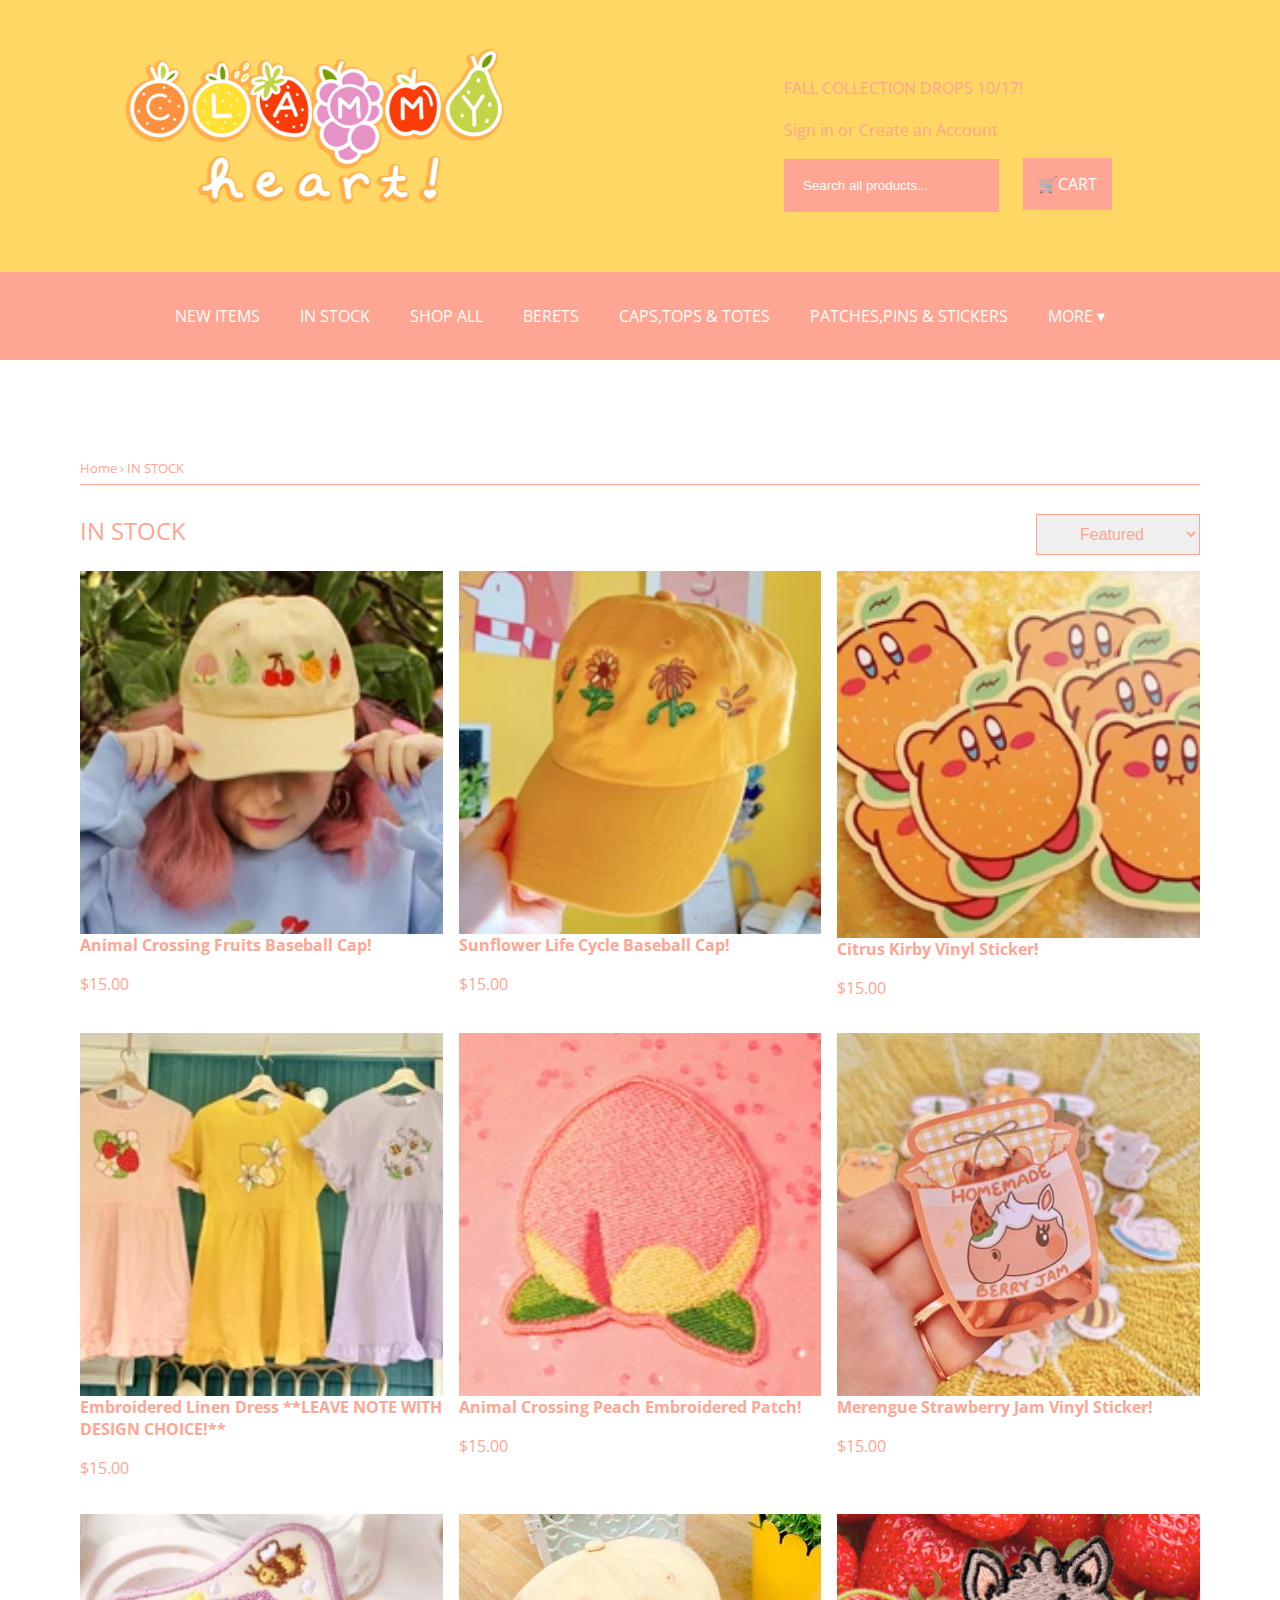
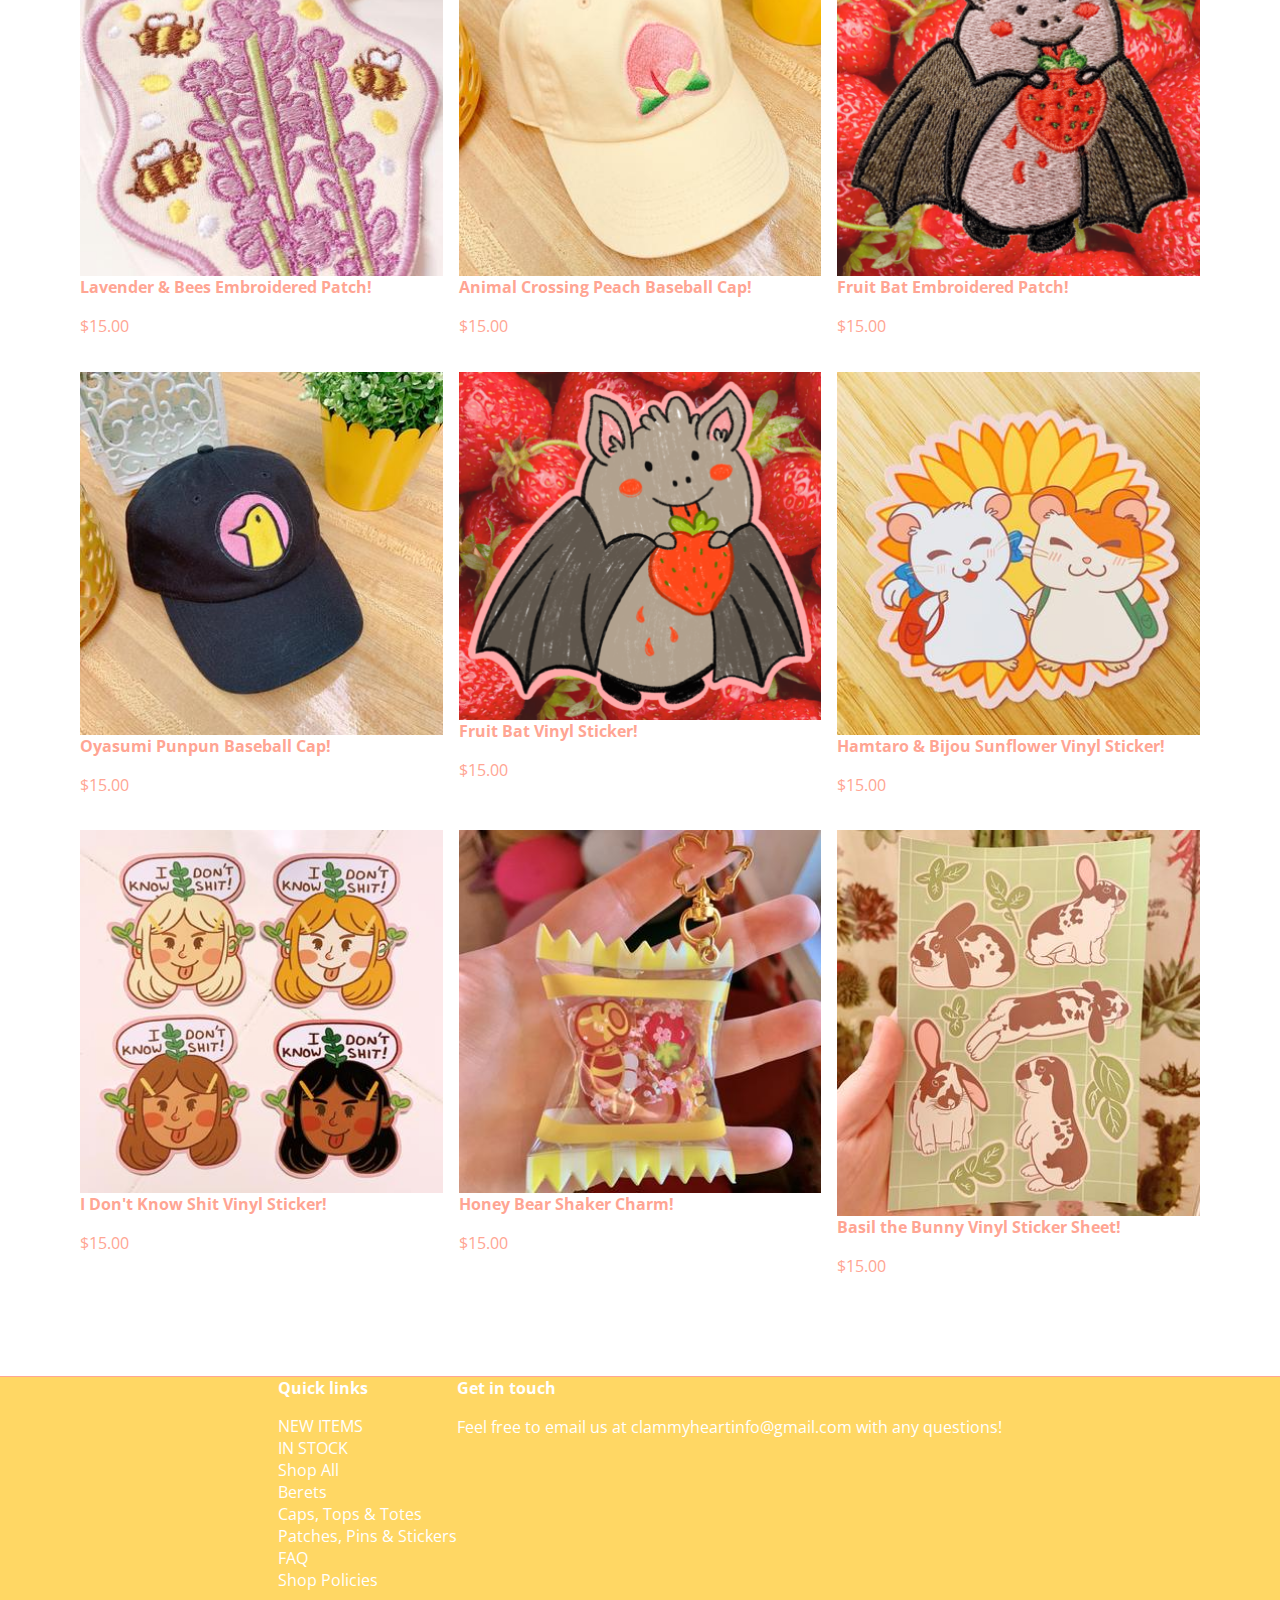
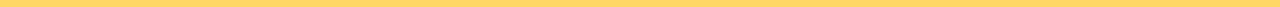
==== pagina2.html @ 45b3060b "Add files via upload" ====
<!doctype html>
<html lang="nl">
	
<head>
	<meta charset="UTF-8">
	<link href="https://fonts.googleapis.com/css2?family=Open+Sans&display=swap" rel="stylesheet">
	<meta name="author" content="jouw naam">
	<meta name="viewport" content="width=device-width, initial-scale=1">
	
	<title>CLAMMY HEART</title>
	
	<link rel="stylesheet" href="styles/pagina2.css">
</head>
<body>
    <header>
        <img src="images/logo-clammy.png" class="logo" alt="logo-clammy">
        <section>
        <p>FALL COLLECTION DROPS 10/17!</p>
        <p>Sign in or Create an Account</p>
        <input type="search" placeholder="Search all products..." class="search-bar">
        <a class="shopping-cart-header" href="#" title="shopping cart">&#x1F6D2;<span>CART</span></a>
      </section>
</header>
<nav>
    <label for="toggle">&#9776;</label>
    <input type="checkbox" id="toggle"/>
    <ul class="nav-menu">
        <li><a href="#">NEW ITEMS</a></li>
        <li><a href="#">IN STOCK</a></li>
        <li><a href="#">SHOP ALL</a></li>
        <li><a href="#">BERETS</a></li>
        <li><a href="#">CAPS,TOPS & TOTES</a></li>
        <li><a href="#">PATCHES,PINS & STICKERS</a></li>
        
        <li>
            <a href="#" id="features-header">MORE ▾</a>
            <ul class="features-dropdown">
              <li>Website policies</li>
            </ul>
    </ul>
    <a class="shopping-cart" href="#" title="shopping cart">&#x1F6D2;<span>0</span></a>
</nav>

<main> <!--- main content -->
    <section class="wrapper">

        <article class="shop-header">
        <p><a href="index.html">Home</a> › IN STOCK</p>
            </article>

    <h1 class="title-2">IN STOCK

    <!--- sort-by button -->
    <form>
        <label for="sort-by">sort by</label>
        <select name="sort-by" id="sort-by">
          <option value="featured">Featured</option>
          <option value="bestselling">Best selling</option>
          <option value="pricelow">Price, low to high</option>
          <option value="pricehigh">Price, high to low</option>
        </select>
      </form>

    </h1>

        <section class="holding-container">
            <article class ="internalcontainer">
                <img src="images/IMG_01.png" alt="beret">
                <h3>Animal Crossing Fruits Baseball Cap!</h3>
                <p>$15.00</p>
            </article>

            <article class ="internalcontainer">
                <img src="images/IMG_02.png" alt="beret">
                <h3>Sunflower Life Cycle Baseball Cap!</h3>
                <p>$15.00</p>
            </article>

            <article class ="internalcontainer">
                <img src="images/IMG_03.png" alt="beret">
                <h3>Citrus Kirby Vinyl Sticker!</h3>
                <p>$15.00</p>
            </article>

            <article class ="internalcontainer">
                <img src="images/IMG_04.png" alt="beret">
                <h3>Embroidered Linen Dress **LEAVE NOTE WITH DESIGN CHOICE!**</h3>
                <p>$15.00</p>
            </article>

            <article class ="internalcontainer">
                <img src="images/IMG_05.png" alt="beret">
                <h3>Animal Crossing Peach Embroidered Patch!</h3>
                <p>$15.00</p>
            </article>

            <article class ="internalcontainer">
                <img src="images/IMG_06.jpg" alt="beret">
                <h3>Merengue Strawberry Jam Vinyl Sticker!</h3>
                <p>$15.00</p>
            </article>

            <article class ="internalcontainer">
                <img src="images/IMG_07.jpg" alt="beret">
                <h3>Lavender & Bees Embroidered Patch!</h3>
                <p>$15.00</p>
            </article>

            <article class ="internalcontainer">
                <img src="images/IMG_08.jpg" alt="beret">
                <h3>Animal Crossing Peach Baseball Cap!</h3>
                <p>$15.00</p>
            </article>

            <article class ="internalcontainer">
                <img src="images/IMG_09.png" alt="beret">
                <h3>Fruit Bat Embroidered Patch!</h3>
                <p>$15.00</p>
            </article>

            <article class ="internalcontainer">
                <img src="images/IMG_10.jpg" alt="beret">
                <h3>Oyasumi Punpun Baseball Cap!</h3>
                <p>$15.00</p>
            </article>

            <article class ="internalcontainer">
                <img src="images/IMG_11.png" alt="beret">
                <h3>Fruit Bat Vinyl Sticker!</h3>
                <p>$15.00</p>
            </article>

            <article class ="internalcontainer">
                <img src="images/IMG_12.jpg" alt="beret">
                <h3>Hamtaro & Bijou Sunflower Vinyl Sticker!</h3>
                <p>$15.00</p>
            </article>

            <article class ="internalcontainer">
                <img src="images/IMG_13.jpg" alt="beret">
                <h3>I Don't Know Shit Vinyl Sticker!</h3>
                <p>$15.00</p>
            </article>

            <article class ="internalcontainer">
                <img src="images/IMG_14.jpg" alt="beret">
                <h3>Honey Bear Shaker Charm!</h3>
                <p>$15.00</p>
            </article>

            <article class ="internalcontainer">
                <img src="images/IMG_15.jpg" alt="beret">
                <h3>Basil the Bunny Vinyl Sticker Sheet!</h3>
                <p>$15.00</p>
            </article>
        </section>

    </section>
</main>

<footer>
    <section>
        <h3 class="footer-title">Quick links</h3>
        <ul>
            <li><a href="">NEW ITEMS</a></li>
            <li><a href="">IN STOCK</a></li>
            <li><a href="">Shop All</a></li>
            <li><a href="">Berets</a></li>
            <li><a href="">Caps, Tops & Totes</a></li>
            <li><a href="">Patches, Pins & Stickers</a></li>
            <li><a href="">FAQ</a></li>
            <li><a href="">Shop Policies</a></li>
        </ul>
    </section>
    <section>
        <h3 class="footer-title">Get in touch</h3>
        <p>Feel free to email us at clammyheartinfo@gmail.com with any questions!</p>
    </section>
</footer>
<script src="scripts/script.js"></script>
</body>
</html>
---- styles/pagina2.css ----
* {
    box-sizing: border-box;
    }
    
    body {
    margin: auto;
    font-family: 'Open Sans', sans-serif;
    
    }

    
    h1 {
    font-size: 24px;
    color: #FFA593;
    font-weight: 400;
    text-align: center;
    }

    h3 {
      font-style: normal;
      color: #FFA593;
      font-size: 16px;

      padding: 0;
      margin: 0;
    }
    
    p {
    font-weight: 400;
    font-style: normal;
    line-height:1.6;
    color: #FFA593;
    font-size: 16px;
    }

    /* pagina 2 shop-header */

    .shop-header p{
      padding: 5px  0;

      font-size: 13px;
      border-bottom: 1px solid #FFA593;
    }

    .shop-header a{
      text-decoration: none;
      color: #FFA593;
    }

    .shop-header a:hover{
      color: #ffd764;
    }
    
    /*HEADER */
    header {
    background-color: #ffd764;
    display: flex;
    justify-content: space-around;
    padding: 30px 0;
    }
    
    header section {
    margin:30px;
    }
    
    .logo {
    float: left;
    margin: 15px 0;
    height:180px;
    width: 400px;
    }
    
    .shopping-cart-header {
    background-color: #ffa593;
    margin: 20px;
    padding: 15px;
    color: white;
    text-decoration: none;
    }
    
    .search-bar {
    padding: 19px;
    background-color: #ffa593;
    border: none;
    outline: none;
    }
  
    .search-bar::placeholder {
      color:white;
    }
    
    input.search-bar {
      color: white;
    }
  
    .shopping-cart {
    display: none;
    }
    
    nav {
    height: 100%;
    background-color: #FFA593;
    line-height: 1em;
    display: flex;
    justify-content: space-around;
    align-items: center;
    flex-direction: row-reverse;
    }
    
    nav ul {
    display: flex;
    list-style:none;
    padding: 0;
    }
    
    nav li {
    margin: 20px;
    }
    
    nav li a {
    color: white;
    text-decoration:none;
    outline:none;
    }
    
    nav input, label {
    display: none;
    color: white;
    }
  
    /* Dropdown Button */
    .features-dropdown {
      display: block;
      position: absolute;
      opacity: 0;
      background-color: #fff;
      padding: 10px;
      color: #333;
      transition: .3s ease-in-out;
      box-shadow: 1px 3px 3px #D9D9D9;
      border-radius: 4px;
    }
    
    .features-dropdown.on {
      position: absolute;
      opacity: 1;
      background-color: #fff;
      padding: 10px;
      color: #333;
    }
    
    .features-dropdown li {
      margin-top: 10px;
    }
    
    /* MAIN */
    .wrapper {
    display: flex;
    flex-direction: column;
    
    height: 100%;
    margin: 0 25em 0 25em;
    }
    
    main {
    display: grid;
    grid-template-columns: 1fr;
    grid-auto-rows: auto;
    grid-template-areas:
    'title-2'
    'holding-container'
    }

    /* sort by button */

    #sort-by {
    text-decoration: none;
    text-align: center;
    cursor: pointer;
    border: 1px solid #FFA593;
    outline: none;
    color: #FFA593;

    font-size: 16px;
    padding: 10px;
    }

    /* PRODUCTS */
    
    .title-2 {
    display: flex;
    justify-content: space-between;
    }
  
    .title-2 a {
      text-decoration: none;
      color: #FFA593;
    }
  
    .title-2 a:hover {
      opacity: 0.5;
    }
    
    .holding-container {
    grid-area: holding-container;
    
    display: grid;
    grid-template-columns: 1fr 1fr 1fr 1fr 1fr;
    grid-auto-rows: auto;
    gap: 1em;
    }
    
    .internalcontainer {
    display: flex;
    flex-direction: column;
    
    width: 100%;
    }
    
    .internalcontainer img {
    width: 100%;
    }
    
    .internalcontainer:hover img {
    cursor: pointer;
    opacity: 0.8;
    /*color: rgba(255,165,147, 1.5);*/
    }
    
    
    /* FOOTER */
    
    footer {
    display: flex;
    justify-content: center;
  
    height: 100%;
    width: 100%;
    background-color: #ffd764;
    border-top: 1px solid #FFA593;
    }
  
    footer section{
      color:white;
    }
  
    footer ul {
      list-style:none;
      padding: 0;
    }
  
    footer a, .footer-title, footer p{
      color: white;
      text-decoration: none;
    }
  
    footer a:hover {
      font-size: 20px;
    }
  
    
    @media only screen and (max-width: 1400px) {
    .wrapper {
    margin: 5em;
    }
    
    .holding-container {
    display: grid;
    grid-template-columns: repeat(3, 1fr);
    grid-auto-rows: auto;
    gap: 1em;
    width: 100%;
    }
    }
    
    @media only screen and (max-width: 820px) {
    .wrapper {
    margin: 1em;
    }
    
    header {
    align-items: center;
    flex-direction: column;
    }
    
    .shopping-cart-header {
    display: none;
    }
    
    .search-bar {
    display: none;
    }
    }
    
    @media only screen and (max-width: 768px) {
    
    .wrapper {
    margin: 1em;
    padding: 0;
    }
    
    header .mobile {
    display: flex;
    width: 100%;
    }
    
    header .website {
    display: none;
    }
    .shopping-cart {
    display: flex;
    background-color: #ffa593;
    color: white;
    text-decoration: none;
    }
    
    nav {
    position: sticky;
    top: 0;
  
    background-color: #FFA593;
    display: flex;
    justify-content: space-between;
    flex-direction: row;
    padding: 15px;
    }
    
    nav label {
    display: block;
    font-size: 1.5em;
    line-height: 1em;
    cursor: pointer;
    }
    
    nav ul {
    display: flex;
    flex-direction: column;
    transform:translateX(-100em);
    opacity: 0;
    transition: 0.5s;
    padding: 0;
    }
  
    nav a:hover {
      font-size: 20px;
    }
    
    
    #toggle:checked + ul {
    transform:translateX(0);
    opacity: 100;
    }
    
    .nav-menu {
    position: absolute;
    top: 30px;
    left: 0;
    width: 100%;
    height: 100vh;
    background-color: #FFA593;
    }
  
    
    .holding-container {
    display: grid;
    grid-template-columns: repeat(2, 1fr);
    grid-auto-rows: auto;
    gap: 1em;
    width: 100%;
    }
  
    footer {
      display: block;
    }
  
    footer section{
      text-align: center;
    }
  
    }
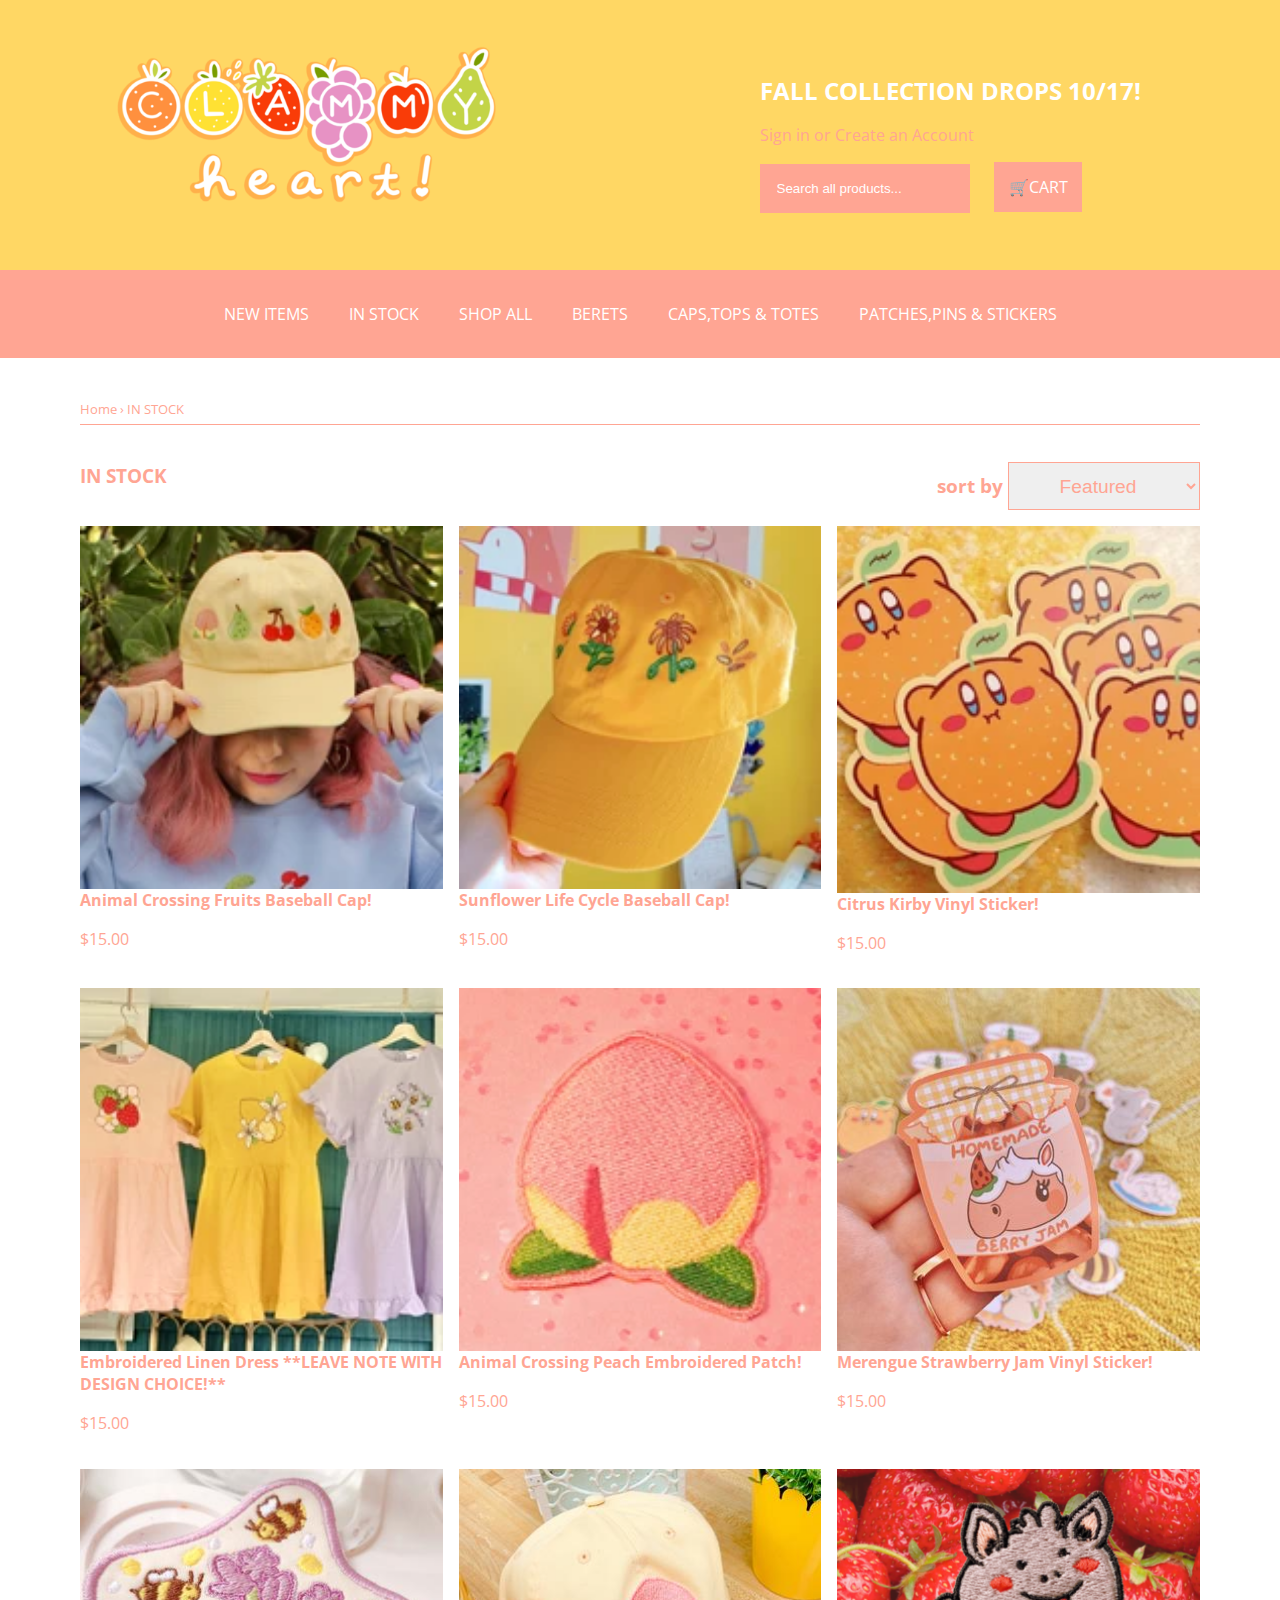
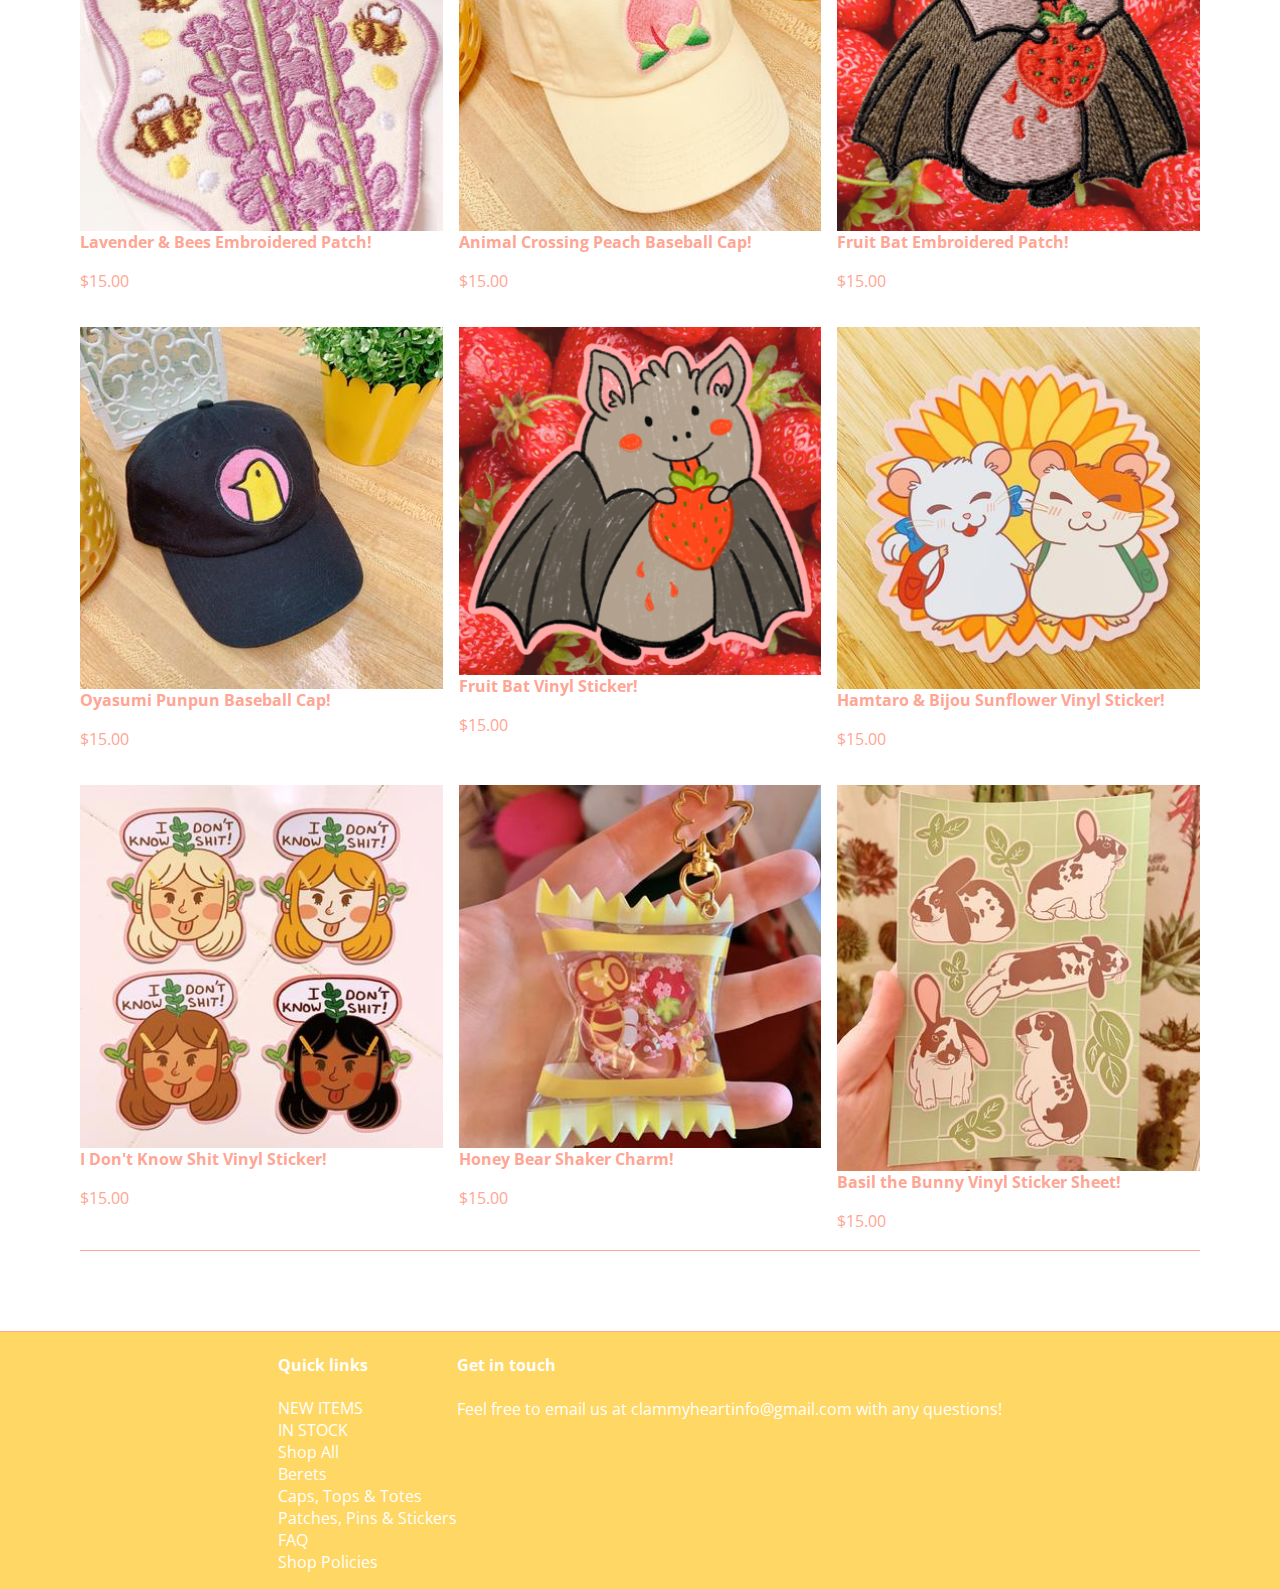
==== commit dbc17f1f: "Add files via upload" ====
--- a/pagina2.html
+++ b/pagina2.html
@@ -1,182 +1,184 @@
-<!doctype html>
-<html lang="nl">
-	
-<head>
-	<meta charset="UTF-8">
-	<link href="https://fonts.googleapis.com/css2?family=Open+Sans&display=swap" rel="stylesheet">
-	<meta name="author" content="jouw naam">
-	<meta name="viewport" content="width=device-width, initial-scale=1">
-	
-	<title>CLAMMY HEART</title>
-	
-	<link rel="stylesheet" href="styles/pagina2.css">
-</head>
-<body>
-    <header>
-        <img src="images/logo-clammy.png" class="logo" alt="logo-clammy">
-        <section>
-        <p>FALL COLLECTION DROPS 10/17!</p>
-        <p>Sign in or Create an Account</p>
-        <input type="search" placeholder="Search all products..." class="search-bar">
-        <a class="shopping-cart-header" href="#" title="shopping cart">&#x1F6D2;<span>CART</span></a>
-      </section>
-</header>
-<nav>
-    <label for="toggle">&#9776;</label>
-    <input type="checkbox" id="toggle"/>
-    <ul class="nav-menu">
-        <li><a href="#">NEW ITEMS</a></li>
-        <li><a href="#">IN STOCK</a></li>
-        <li><a href="#">SHOP ALL</a></li>
-        <li><a href="#">BERETS</a></li>
-        <li><a href="#">CAPS,TOPS & TOTES</a></li>
-        <li><a href="#">PATCHES,PINS & STICKERS</a></li>
-        
-        <li>
-            <a href="#" id="features-header">MORE ▾</a>
-            <ul class="features-dropdown">
-              <li>Website policies</li>
-            </ul>
-    </ul>
-    <a class="shopping-cart" href="#" title="shopping cart">&#x1F6D2;<span>0</span></a>
-</nav>
-
-<main> <!--- main content -->
-    <section class="wrapper">
-
-        <article class="shop-header">
-        <p><a href="index.html">Home</a> › IN STOCK</p>
-            </article>
-
-    <h1 class="title-2">IN STOCK
-
-    <!--- sort-by button -->
-    <form>
-        <label for="sort-by">sort by</label>
-        <select name="sort-by" id="sort-by">
-          <option value="featured">Featured</option>
-          <option value="bestselling">Best selling</option>
-          <option value="pricelow">Price, low to high</option>
-          <option value="pricehigh">Price, high to low</option>
-        </select>
-      </form>
-
-    </h1>
-
-        <section class="holding-container">
-            <article class ="internalcontainer">
-                <img src="images/IMG_01.png" alt="beret">
-                <h3>Animal Crossing Fruits Baseball Cap!</h3>
-                <p>$15.00</p>
-            </article>
-
-            <article class ="internalcontainer">
-                <img src="images/IMG_02.png" alt="beret">
-                <h3>Sunflower Life Cycle Baseball Cap!</h3>
-                <p>$15.00</p>
-            </article>
-
-            <article class ="internalcontainer">
-                <img src="images/IMG_03.png" alt="beret">
-                <h3>Citrus Kirby Vinyl Sticker!</h3>
-                <p>$15.00</p>
-            </article>
-
-            <article class ="internalcontainer">
-                <img src="images/IMG_04.png" alt="beret">
-                <h3>Embroidered Linen Dress **LEAVE NOTE WITH DESIGN CHOICE!**</h3>
-                <p>$15.00</p>
-            </article>
-
-            <article class ="internalcontainer">
-                <img src="images/IMG_05.png" alt="beret">
-                <h3>Animal Crossing Peach Embroidered Patch!</h3>
-                <p>$15.00</p>
-            </article>
-
-            <article class ="internalcontainer">
-                <img src="images/IMG_06.jpg" alt="beret">
-                <h3>Merengue Strawberry Jam Vinyl Sticker!</h3>
-                <p>$15.00</p>
-            </article>
-
-            <article class ="internalcontainer">
-                <img src="images/IMG_07.jpg" alt="beret">
-                <h3>Lavender & Bees Embroidered Patch!</h3>
-                <p>$15.00</p>
-            </article>
-
-            <article class ="internalcontainer">
-                <img src="images/IMG_08.jpg" alt="beret">
-                <h3>Animal Crossing Peach Baseball Cap!</h3>
-                <p>$15.00</p>
-            </article>
-
-            <article class ="internalcontainer">
-                <img src="images/IMG_09.png" alt="beret">
-                <h3>Fruit Bat Embroidered Patch!</h3>
-                <p>$15.00</p>
-            </article>
-
-            <article class ="internalcontainer">
-                <img src="images/IMG_10.jpg" alt="beret">
-                <h3>Oyasumi Punpun Baseball Cap!</h3>
-                <p>$15.00</p>
-            </article>
-
-            <article class ="internalcontainer">
-                <img src="images/IMG_11.png" alt="beret">
-                <h3>Fruit Bat Vinyl Sticker!</h3>
-                <p>$15.00</p>
-            </article>
-
-            <article class ="internalcontainer">
-                <img src="images/IMG_12.jpg" alt="beret">
-                <h3>Hamtaro & Bijou Sunflower Vinyl Sticker!</h3>
-                <p>$15.00</p>
-            </article>
-
-            <article class ="internalcontainer">
-                <img src="images/IMG_13.jpg" alt="beret">
-                <h3>I Don't Know Shit Vinyl Sticker!</h3>
-                <p>$15.00</p>
-            </article>
-
-            <article class ="internalcontainer">
-                <img src="images/IMG_14.jpg" alt="beret">
-                <h3>Honey Bear Shaker Charm!</h3>
-                <p>$15.00</p>
-            </article>
-
-            <article class ="internalcontainer">
-                <img src="images/IMG_15.jpg" alt="beret">
-                <h3>Basil the Bunny Vinyl Sticker Sheet!</h3>
-                <p>$15.00</p>
-            </article>
-        </section>
-
-    </section>
-</main>
-
-<footer>
-    <section>
-        <h3 class="footer-title">Quick links</h3>
-        <ul>
-            <li><a href="">NEW ITEMS</a></li>
-            <li><a href="">IN STOCK</a></li>
-            <li><a href="">Shop All</a></li>
-            <li><a href="">Berets</a></li>
-            <li><a href="">Caps, Tops & Totes</a></li>
-            <li><a href="">Patches, Pins & Stickers</a></li>
-            <li><a href="">FAQ</a></li>
-            <li><a href="">Shop Policies</a></li>
-        </ul>
-    </section>
-    <section>
-        <h3 class="footer-title">Get in touch</h3>
-        <p>Feel free to email us at clammyheartinfo@gmail.com with any questions!</p>
-    </section>
-</footer>
-<script src="scripts/script.js"></script>
-</body>
+<!doctype html>
+<html lang="en">
+	
+<head>
+	<meta charset="UTF-8">
+	<link href="https://fonts.googleapis.com/css2?family=Open+Sans&display=swap" rel="stylesheet">
+	<meta name="author" content="jouw naam">
+	<meta name="viewport" content="width=device-width, initial-scale=1">
+	
+	<title>CLAMMY HEART</title>
+	
+	<link rel="stylesheet" href="styles/pagina2.css">
+</head>
+<body>
+
+        <!--- header -->
+        <header>
+            <img src="images/logo-clammy.png" class="logo" alt="logo-clammy">
+            <section>
+            <h1>FALL COLLECTION DROPS 10/17!</h1>
+            <p>Sign in or Create an Account</p>
+            <input type="search" placeholder="Search all products..." class="search-bar">
+            <a class="shopping-cart-header" href="#" title="shopping cart">&#x1F6D2;<span>CART</span></a>
+          </section>
+    </header>
+
+        <!--- navigatie -->
+    <nav>
+        <button id="mobilenav"><img src="images/hamburger_icon.png" alt="open"></button>        
+        <ul id="nav-menu">
+            <li><a href="#">NEW ITEMS</a></li>
+            <li><a href="#">IN STOCK</a></li>
+		    <li><a href="#">SHOP ALL</a></li>
+		    <li><a href="#">BERETS</a></li>
+		    <li><a href="#">CAPS,TOPS & TOTES</a></li>
+            <li><a href="#">PATCHES,PINS & STICKERS</a></li>
+        </ul>
+        <a class="shopping-cart" href="#" title="shopping cart">&#x1F6D2;<span>0</span></a>
+    </nav>
+
+<main> <!--- main content -->
+    <div class="wrapper">
+
+        <article class="shop-header">
+            <h5><a href="index.html">Home</a> › IN STOCK</h5>
+        </article>
+
+    <article>
+        <h2 class="title-2">IN STOCK
+            <!--- sort-by button -->
+                <form>
+                    <label for="sort-by">sort by</label>
+                        <select name="sort-by" id="sort-by">
+                            <option value="featured">Featured</option>
+                            <option value="bestselling">Best selling</option>
+                            <option value="pricelow">Price, low to high</option>
+                            <option value="pricehigh">Price, high to low</option>
+                        </select>
+                </form>
+        </h2>
+    </article>
+
+            <!--- IN STOCK -->
+        <section class="holding-container">
+            <h2 hidden> In stock items</h2>
+            <article class ="internalcontainer">
+                <img src="images/IMG_01.png" alt="beret">
+                <h3>Animal Crossing Fruits Baseball Cap!</h3>
+                <p>$15.00</p>
+            </article>
+
+            <article class ="internalcontainer">
+                <img src="images/IMG_02.png" alt="beret">
+                <h3>Sunflower Life Cycle Baseball Cap!</h3>
+                <p>$15.00</p>
+            </article>
+
+            <article class ="internalcontainer">
+                <img src="images/IMG_03.png" alt="beret">
+                <h3>Citrus Kirby Vinyl Sticker!</h3>
+                <p>$15.00</p>
+            </article>
+
+            <article class ="internalcontainer">
+                <img src="images/IMG_04.png" alt="beret">
+                <h3>Embroidered Linen Dress **LEAVE NOTE WITH DESIGN CHOICE!**</h3>
+                <p>$15.00</p>
+            </article>
+
+            <article class ="internalcontainer">
+                <img src="images/IMG_05.png" alt="beret">
+                <h3>Animal Crossing Peach Embroidered Patch!</h3>
+                <p>$15.00</p>
+            </article>
+
+            <article class ="internalcontainer">
+                <img src="images/IMG_06.jpg" alt="beret">
+                <h3>Merengue Strawberry Jam Vinyl Sticker!</h3>
+                <p>$15.00</p>
+            </article>
+
+            <article class ="internalcontainer">
+                <img src="images/IMG_07.jpg" alt="beret">
+                <h3>Lavender & Bees Embroidered Patch!</h3>
+                <p>$15.00</p>
+            </article>
+
+            <article class ="internalcontainer">
+                <img src="images/IMG_08.jpg" alt="beret">
+                <h3>Animal Crossing Peach Baseball Cap!</h3>
+                <p>$15.00</p>
+            </article>
+
+            <article class ="internalcontainer">
+                <img src="images/IMG_09.png" alt="beret">
+                <h3>Fruit Bat Embroidered Patch!</h3>
+                <p>$15.00</p>
+            </article>
+
+            <article class ="internalcontainer">
+                <img src="images/IMG_10.jpg" alt="beret">
+                <h3>Oyasumi Punpun Baseball Cap!</h3>
+                <p>$15.00</p>
+            </article>
+
+            <article class ="internalcontainer">
+                <img src="images/IMG_11.png" alt="beret">
+                <h3>Fruit Bat Vinyl Sticker!</h3>
+                <p>$15.00</p>
+            </article>
+
+            <article class ="internalcontainer">
+                <img src="images/IMG_12.jpg" alt="beret">
+                <h3>Hamtaro & Bijou Sunflower Vinyl Sticker!</h3>
+                <p>$15.00</p>
+            </article>
+
+            <article class ="internalcontainer">
+                <img src="images/IMG_13.jpg" alt="beret">
+                <h3>I Don't Know Shit Vinyl Sticker!</h3>
+                <p>$15.00</p>
+            </article>
+
+            <article class ="internalcontainer">
+                <img src="images/IMG_14.jpg" alt="beret">
+                <h3>Honey Bear Shaker Charm!</h3>
+                <p>$15.00</p>
+            </article>
+
+            <article class ="internalcontainer">
+                <img src="images/IMG_15.jpg" alt="beret">
+                <h3>Basil the Bunny Vinyl Sticker Sheet!</h3>
+                <p>$15.00</p>
+            </article>
+        </section>
+
+    </div>
+</main>
+
+<!--- FOOTER CONTENT -->
+
+<footer>
+    <section>
+        <h4>Quick links</h4>
+            <ul>
+                <li><a href="">NEW ITEMS</a></li>
+                <li><a href="">IN STOCK</a></li>
+                <li><a href="">Shop All</a></li>
+                <li><a href="">Berets</a></li>
+                <li><a href="">Caps, Tops & Totes</a></li>
+                <li><a href="">Patches, Pins & Stickers</a></li>
+                <li><a href="">FAQ</a></li>
+                <li><a href="">Shop Policies</a></li>
+            </ul>
+        </section>
+
+    <section>
+        <h4>Get in touch</h4>
+        <p>Feel free to email us at clammyheartinfo@gmail.com with any questions!</p>
+    </section>
+</footer>
+<script src="scripts/script.js"></script>
+</body>
 </html>--- a/styles/pagina2.css
+++ b/styles/pagina2.css
@@ -1,380 +1,523 @@
-* {
-    box-sizing: border-box;
-    }
-    
-    body {
-    margin: auto;
-    font-family: 'Open Sans', sans-serif;
-    
-    }
-
-    
-    h1 {
-    font-size: 24px;
-    color: #FFA593;
-    font-weight: 400;
-    text-align: center;
-    }
-
-    h3 {
-      font-style: normal;
-      color: #FFA593;
-      font-size: 16px;
-
-      padding: 0;
-      margin: 0;
-    }
-    
-    p {
-    font-weight: 400;
-    font-style: normal;
-    line-height:1.6;
-    color: #FFA593;
-    font-size: 16px;
-    }
-
-    /* pagina 2 shop-header */
-
-    .shop-header p{
-      padding: 5px  0;
-
-      font-size: 13px;
-      border-bottom: 1px solid #FFA593;
-    }
-
-    .shop-header a{
-      text-decoration: none;
-      color: #FFA593;
-    }
-
-    .shop-header a:hover{
-      color: #ffd764;
-    }
-    
-    /*HEADER */
-    header {
-    background-color: #ffd764;
-    display: flex;
-    justify-content: space-around;
-    padding: 30px 0;
-    }
-    
-    header section {
-    margin:30px;
-    }
-    
-    .logo {
-    float: left;
-    margin: 15px 0;
-    height:180px;
-    width: 400px;
-    }
-    
-    .shopping-cart-header {
-    background-color: #ffa593;
-    margin: 20px;
-    padding: 15px;
-    color: white;
-    text-decoration: none;
-    }
-    
-    .search-bar {
-    padding: 19px;
-    background-color: #ffa593;
-    border: none;
-    outline: none;
-    }
-  
-    .search-bar::placeholder {
-      color:white;
-    }
-    
-    input.search-bar {
-      color: white;
-    }
-  
-    .shopping-cart {
-    display: none;
-    }
-    
-    nav {
-    height: 100%;
-    background-color: #FFA593;
-    line-height: 1em;
-    display: flex;
-    justify-content: space-around;
-    align-items: center;
-    flex-direction: row-reverse;
-    }
-    
-    nav ul {
-    display: flex;
-    list-style:none;
-    padding: 0;
-    }
-    
-    nav li {
-    margin: 20px;
-    }
-    
-    nav li a {
-    color: white;
-    text-decoration:none;
-    outline:none;
-    }
-    
-    nav input, label {
-    display: none;
-    color: white;
-    }
-  
-    /* Dropdown Button */
-    .features-dropdown {
-      display: block;
-      position: absolute;
-      opacity: 0;
-      background-color: #fff;
-      padding: 10px;
-      color: #333;
-      transition: .3s ease-in-out;
-      box-shadow: 1px 3px 3px #D9D9D9;
-      border-radius: 4px;
-    }
-    
-    .features-dropdown.on {
-      position: absolute;
-      opacity: 1;
-      background-color: #fff;
-      padding: 10px;
-      color: #333;
-    }
-    
-    .features-dropdown li {
-      margin-top: 10px;
-    }
-    
-    /* MAIN */
-    .wrapper {
-    display: flex;
-    flex-direction: column;
-    
-    height: 100%;
-    margin: 0 25em 0 25em;
-    }
-    
-    main {
-    display: grid;
-    grid-template-columns: 1fr;
-    grid-auto-rows: auto;
-    grid-template-areas:
-    'title-2'
-    'holding-container'
-    }
-
-    /* sort by button */
-
-    #sort-by {
-    text-decoration: none;
-    text-align: center;
-    cursor: pointer;
-    border: 1px solid #FFA593;
-    outline: none;
-    color: #FFA593;
-
-    font-size: 16px;
-    padding: 10px;
-    }
-
-    /* PRODUCTS */
-    
-    .title-2 {
-    display: flex;
-    justify-content: space-between;
-    }
-  
-    .title-2 a {
-      text-decoration: none;
-      color: #FFA593;
-    }
-  
-    .title-2 a:hover {
-      opacity: 0.5;
-    }
-    
-    .holding-container {
-    grid-area: holding-container;
-    
-    display: grid;
-    grid-template-columns: 1fr 1fr 1fr 1fr 1fr;
-    grid-auto-rows: auto;
-    gap: 1em;
-    }
-    
-    .internalcontainer {
-    display: flex;
-    flex-direction: column;
-    
-    width: 100%;
-    }
-    
-    .internalcontainer img {
-    width: 100%;
-    }
-    
-    .internalcontainer:hover img {
-    cursor: pointer;
-    opacity: 0.8;
-    /*color: rgba(255,165,147, 1.5);*/
-    }
-    
-    
-    /* FOOTER */
-    
-    footer {
-    display: flex;
-    justify-content: center;
-  
-    height: 100%;
-    width: 100%;
-    background-color: #ffd764;
-    border-top: 1px solid #FFA593;
-    }
-  
-    footer section{
-      color:white;
-    }
-  
-    footer ul {
-      list-style:none;
-      padding: 0;
-    }
-  
-    footer a, .footer-title, footer p{
-      color: white;
-      text-decoration: none;
-    }
-  
-    footer a:hover {
-      font-size: 20px;
-    }
-  
-    
-    @media only screen and (max-width: 1400px) {
-    .wrapper {
-    margin: 5em;
-    }
-    
-    .holding-container {
-    display: grid;
-    grid-template-columns: repeat(3, 1fr);
-    grid-auto-rows: auto;
-    gap: 1em;
-    width: 100%;
-    }
-    }
-    
-    @media only screen and (max-width: 820px) {
-    .wrapper {
-    margin: 1em;
-    }
-    
-    header {
-    align-items: center;
-    flex-direction: column;
-    }
-    
-    .shopping-cart-header {
-    display: none;
-    }
-    
-    .search-bar {
-    display: none;
-    }
-    }
-    
-    @media only screen and (max-width: 768px) {
-    
-    .wrapper {
-    margin: 1em;
-    padding: 0;
-    }
-    
-    header .mobile {
-    display: flex;
-    width: 100%;
-    }
-    
-    header .website {
-    display: none;
-    }
-    .shopping-cart {
-    display: flex;
-    background-color: #ffa593;
-    color: white;
-    text-decoration: none;
-    }
-    
-    nav {
-    position: sticky;
-    top: 0;
-  
-    background-color: #FFA593;
-    display: flex;
-    justify-content: space-between;
-    flex-direction: row;
-    padding: 15px;
-    }
-    
-    nav label {
-    display: block;
-    font-size: 1.5em;
-    line-height: 1em;
-    cursor: pointer;
-    }
-    
-    nav ul {
-    display: flex;
-    flex-direction: column;
-    transform:translateX(-100em);
-    opacity: 0;
-    transition: 0.5s;
-    padding: 0;
-    }
-  
-    nav a:hover {
-      font-size: 20px;
-    }
-    
-    
-    #toggle:checked + ul {
-    transform:translateX(0);
-    opacity: 100;
-    }
-    
-    .nav-menu {
-    position: absolute;
-    top: 30px;
-    left: 0;
-    width: 100%;
-    height: 100vh;
-    background-color: #FFA593;
-    }
-  
-    
-    .holding-container {
-    display: grid;
-    grid-template-columns: repeat(2, 1fr);
-    grid-auto-rows: auto;
-    gap: 1em;
-    width: 100%;
-    }
-  
-    footer {
-      display: block;
-    }
-  
-    footer section{
-      text-align: center;
-    }
-  
-    }+* {
+    box-sizing: border-box;
+    }
+    
+    body {
+    margin: auto;
+    font-family: 'Open Sans', sans-serif;
+    
+    }
+
+    
+    h1 {
+      font-size: 1.5em;
+      color: white;
+    }  
+
+    h2 {
+      font-size: 1.2em;
+      color: #FFA593;
+    }
+
+    h3 {
+      font-style: normal;
+      color: #FFA593;
+      font-size: 1em;
+
+      padding: 0;
+      margin: 0;
+    }
+    
+    p, h5 {
+    font-weight: 400;
+    font-style: normal;
+    line-height:1.6;
+    color: #FFA593;
+    font-size: 16px;
+    }
+
+    /* pagina 2 shop-header */
+
+    .shop-header h5{
+      padding: 0.3em  0;
+
+      font-size: 0.8em;
+      border-bottom: 1px solid #FFA593;
+    }
+
+    .shop-header a{
+      text-decoration: none;
+      color: #FFA593;
+    }
+
+    .shop-header a:hover{
+      color: #ffd764;
+    }
+
+   /* sort by button */
+
+   #sort-by {
+    text-decoration: none;
+    text-align: center;
+    cursor: pointer;
+    border: 1px solid #FFA593;
+    outline: none;
+    color: #FFA593;
+
+    font-size: 1em;
+    padding: 0.6em;
+    }
+    
+    /*HEADER */
+    header {
+      background-color: #ffd764;
+      display: flex;
+      justify-content: space-around;
+      padding: 1.8em 0;
+      }
+      
+      header section {
+      margin: 1.8em;
+      }
+      
+      .logo {
+      float: left;
+      margin: 0.9em 0;
+      height:180px;
+      width: 400px;
+      }
+      
+      .shopping-cart-header {
+      background-color: #ffa593;
+      margin: 1.25em;
+      padding: 0.9em;
+      color: white;
+      text-decoration: none;
+      }
+      
+      .search-bar {
+      padding: 1.25em;
+      background-color: #ffa593;
+      border: none;
+      outline: none;
+      }
+    
+      .search-bar::placeholder {
+        color:white;
+      }
+      
+      input.search-bar {
+        color: white;
+      }
+    
+      .shopping-cart {
+      display: none;
+      }
+      
+      nav {
+      height: 100%;
+      background-color: #FFA593;
+      line-height: 1em;
+      display: flex;
+      justify-content: space-around;
+      align-items: center;
+      flex-direction: row-reverse;
+      }
+      
+      nav ul {
+      display: flex;
+      list-style:none;
+      padding: 0;
+      }
+      
+      nav li {
+      margin: 1.25em;
+      }
+      
+      nav li a {
+      color: white;
+      text-decoration:none;
+      outline:none;
+      }
+      
+      nav input, #mobilenav {
+      display: none;
+      color: white;
+      }
+    
+      /* Dropdown Button */
+      .features-dropdown {
+        display: block;
+        position: absolute;
+        opacity: 0;
+        background-color: #fff;
+        padding: 0.6em;
+        color: #333;
+        transition: .3s ease-in-out;
+        box-shadow: 1px 3px 3px #D9D9D9;
+        border-radius: 0.25em;
+      }
+      
+      .features-dropdown.on {
+        position: absolute;
+        opacity: 1;
+        background-color: #fff;
+        padding: 0.6em;
+        color: #333;
+      }
+      
+      .features-dropdown li {
+        margin-top: 0.6em;
+      }
+      
+      /* MAIN */
+     main {
+      display: flex;
+      flex-direction: column;
+      
+      height: 100%;
+      margin: 0 25em 0 25em;
+      }
+      
+      .wrapper {
+      display: grid;
+      grid-template-columns: 1fr;
+      grid-auto-rows: auto;
+      grid-template-areas:
+      'main_afbeelding'
+      'title-1'
+      'coming-soon'
+      'title-2'
+      'holding-container'
+      'title-3'
+      'shop-for-container'
+      'newsletter'
+      'title-4'
+      'about-clammy';
+      }
+      /* afbeelding main */
+    
+      .main_afbeelding {
+      padding-top: 0.9em;
+      border-bottom: 1px solid #ffa593;
+      }
+    
+      .main_afbeelding img {
+      width: 100%;
+      }
+      
+      /* COMING SOON */
+      
+      .coming-soon {
+      border-bottom: 1px solid #FFA593;
+      text-align: center;
+      }
+    
+      .title-1 {
+      display: flex;
+      justify-content: center;
+      }
+      
+      /* PRODUCTS */
+      
+      .title-2 {
+      display: flex;
+      justify-content: space-between;
+      color: #FFA593;
+      }
+    
+      .title-2 a {
+        text-decoration: none;
+        color: #FFA593;
+      }
+    
+      .title-2 a:hover {
+        opacity: 0.5;
+      }
+      
+      .holding-container {
+      grid-area: holding-container;
+      
+      display: grid;
+      grid-template-columns: 1fr 1fr 1fr 1fr 1fr;
+      grid-auto-rows: auto;
+      gap: 1em;
+      border-bottom: 1px solid #FFA593;
+      }
+      
+      .internalcontainer {
+      display: flex;
+      flex-direction: column;
+      
+      width: 100%;
+      }
+      
+      .internalcontainer img {
+      width: 100%;
+      }
+      
+      .internalcontainer:hover img {
+      cursor: pointer;
+      opacity: 0.8;
+      /*color: rgba(255,165,147, 1.5);*/
+      }
+      
+      /* SHOP FOR */
+      
+      .title-3 {
+      display:flex;
+      }
+    
+      .shop-for-container {
+      grid-area: shop-for-container;
+      display: grid;
+      grid-template-columns: 1fr 1fr;
+      grid-auto-rows: auto;
+      row-gap: 1em;
+      
+      border-bottom: 1px solid #FFA593;
+      }
+      
+      .shop-for {
+      display: flex;
+      flex-direction: column;
+      
+      margin: 1em;
+      border: 1px solid #FFA593;
+      background-color: beige;
+      }
+      
+      .shop-for img {
+      width: 100%;
+      }
+      
+      .shop-for p {
+      text-align: center;
+      }
+      
+      /*NEWSLETTER*/
+      
+      .newsletter {
+      grid-area: newsletter;
+      
+      display: flex;
+      justify-content: center;
+      align-items: center;
+      flex-direction: column;
+      
+      text-align: center;
+      
+      border-bottom: 1px solid #FFA593;
+      }
+      
+      .newsletter form {
+      display: table;
+      margin: 0 0 5em 0;
+      }
+      
+      .newsletter-header {
+      margin: 1em 0 0 0;
+      font-size: 1.5em;
+      color: #FFA593;
+      }
+      
+      .input-group-field {
+      border: 1px solid #ffa593;
+      background-color: rgba(255,165,147,0.2);
+      outline: none;
+      font-size: 0.9em;
+      
+      width: 18em;
+      height:2.5em;
+      
+      }
+      
+      #submit {
+      text-decoration: none;
+      text-align: center;
+      cursor: pointer;
+      border: 1px solid transparent;
+      outline: none;
+      background-color: #FFA593;
+      color: white;
+      
+      height: 2.8em;
+      }
+      
+      /* ABOUT CLAMMY */
+      
+      .about-clammy {
+      text-align: center;
+      }
+      
+      .title-4 {
+      display: flex;
+      justify-content: center;
+      }
+      
+      
+      /* FOOTER */
+      
+      footer {
+      display: flex;
+      justify-content: center;
+    
+      height: 100%;
+      width: 100%;
+      background-color: #ffd764;
+      border-top: 1px solid #FFA593;
+      }
+    
+      footer section{
+        color:white;
+      }
+    
+      footer ul {
+        list-style:none;
+        padding: 0;
+      }
+    
+      footer a, footer p{
+        color: white;
+        text-decoration: none;
+      }
+    
+      footer a:hover {
+        font-size: 1.25em;
+      }
+    
+      
+      @media only screen and (max-width: 1400px) {
+      main {
+      margin: 1em 5em 5em 5em;
+      }
+      
+      .holding-container {
+      display: grid;
+      grid-template-columns: repeat(3, 1fr);
+      grid-auto-rows: auto;
+      gap: 1em;
+      width: 100%;
+      }
+      }
+      
+      @media only screen and (max-width: 820px) {
+      main {
+      margin: 1em;
+      }
+      
+      header {
+      align-items: center;
+      flex-direction: column;
+      }
+      
+      .shopping-cart-header {
+      display: none;
+      }
+      
+      .search-bar {
+      display: none;
+      }
+      }
+      
+      @media only screen and (max-width: 768px) {
+      
+      main {
+      margin: 1em;
+      padding: 0;
+      }
+      
+      header .mobile {
+      display: flex;
+      width: 100%;
+      }
+      
+      header .website {
+      display: none;
+      }
+      .shopping-cart {
+      display: flex;
+      background-color: #ffa593;
+      color: white;
+      text-decoration: none;
+      }
+      
+      nav {
+      position: sticky;
+      top: 0;
+    
+      background-color: #FFA593;
+      display: flex;
+      justify-content: space-between;
+      flex-direction: row;
+      padding: 0.9em;
+      }
+      
+      #mobilenav {
+      display: block;
+      font-size: 1.5em;
+      line-height: 1em;
+      cursor: pointer;
+      }
+    
+      button {
+        background-color: Transparent;
+        border:none;
+        outline: none;
+      }
+    
+      #mobilenav img {
+        width: 1em;
+      }
+      
+      nav ul {
+      display: flex;
+      flex-direction: column;
+      transform:translateX(-100em);
+      opacity: 0;
+      transition: 0.5s;
+      padding: 0;
+      }
+    
+      nav a:hover {
+        font-size: 1.5em;
+      }
+      
+      .nav-menu {
+      transform:translateX(0);
+      opacity: 100;
+      }
+    
+      #nav-menu {
+      position: absolute;
+      top: 1.8em;
+      left: 0;
+      width: 100%;
+      height: 100vh;
+      background-color: #FFA593;
+      }
+    
+      
+      .holding-container {
+      display: grid;
+      grid-template-columns: repeat(2, 1fr);
+      grid-auto-rows: auto;
+      gap: 1em;
+      width: 100%;
+      }
+      
+      .shop-for-container {
+      display: grid;
+      grid-template-columns: repeat(2, 1fr);
+      grid-auto-rows: auto;
+      }
+    
+      footer {
+        display: block;
+      }
+    
+      footer section{
+        text-align: center;
+      }
+    
+      }